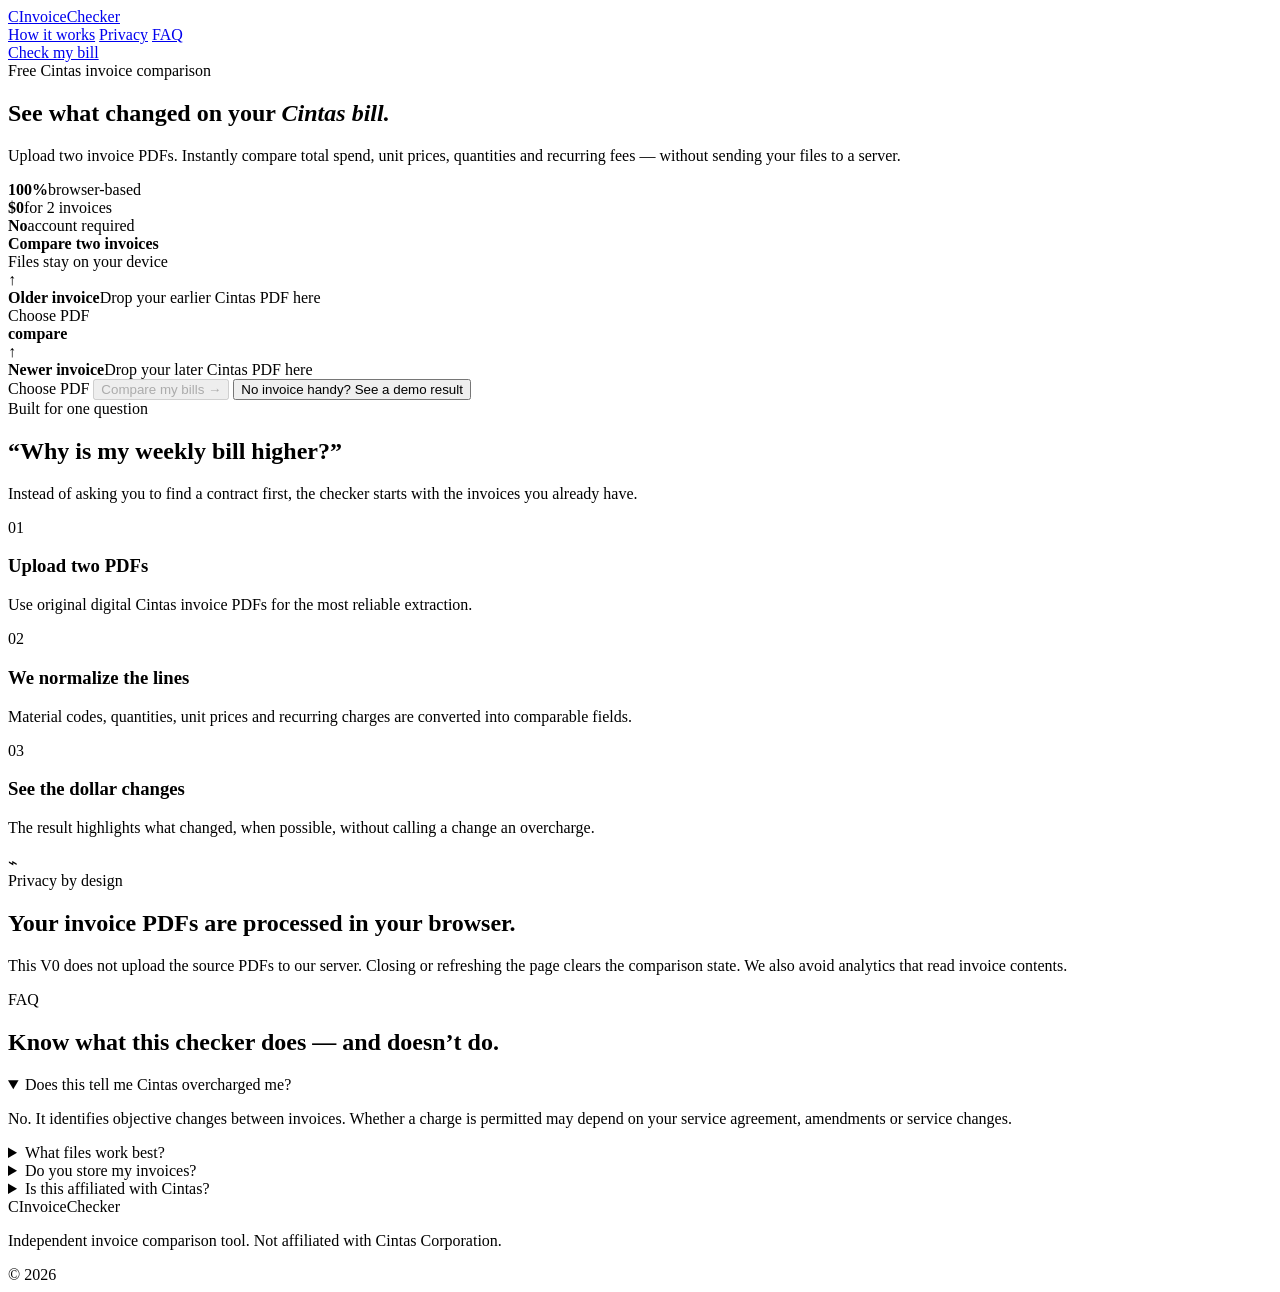
==== cintas-invoice-checker/public/index.html @ 6e4e7163 "Add Cintas Invoice Checker landing and results UI" ====
<!doctype html>
<html lang="en">
<head>
  <meta charset="utf-8" />
  <meta name="viewport" content="width=device-width,initial-scale=1" />
  <title>Cintas Invoice Checker — See What Changed on Your Bill</title>
  <meta name="description" content="Compare two Cintas invoice PDFs and instantly see bill, price, quantity and recurring-charge changes. Files are processed in your browser." />
  <meta name="robots" content="index,follow" />
  <meta name="theme-color" content="#f4f5ef" />
  <meta property="og:title" content="Cintas Invoice Checker" />
  <meta property="og:description" content="Upload two Cintas invoices. See exactly what changed." />
  <meta property="og:type" content="website" />
  <link rel="preconnect" href="https://cdn.jsdelivr.net" crossorigin />
  <link rel="stylesheet" href="/styles.css" />
</head>
<body>
  <header class="site-header">
    <a class="brand" href="#top"><span class="brand-mark">C</span><span>InvoiceChecker</span></a>
    <nav>
      <a href="#how-it-works">How it works</a>
      <a href="#privacy">Privacy</a>
      <a href="#faq">FAQ</a>
    </nav>
    <a class="header-cta" href="#checker">Check my bill</a>
  </header>

  <main id="top">
    <section class="hero">
      <div class="hero-copy">
        <div class="hero-kicker"><span></span> Free Cintas invoice comparison</div>
        <h1>See what changed on your <em>Cintas bill.</em></h1>
        <p class="hero-lead">Upload two invoice PDFs. Instantly compare total spend, unit prices, quantities and recurring fees — without sending your files to a server.</p>
        <div class="trust-row">
          <div><strong>100%</strong><span>browser-based</span></div>
          <div><strong>$0</strong><span>for 2 invoices</span></div>
          <div><strong>No</strong><span>account required</span></div>
        </div>
      </div>

      <div class="checker-card" id="checker">
        <div class="checker-head">
          <div><span class="status-dot"></span><strong>Compare two invoices</strong></div>
          <span class="privacy-chip">Files stay on your device</span>
        </div>

        <label class="upload-card" id="older-card">
          <input id="older-file" type="file" accept="application/pdf,.pdf" hidden />
          <div class="upload-icon" id="older-icon">↑</div>
          <div><strong>Older invoice</strong><span id="older-name">Drop your earlier Cintas PDF here</span><small id="older-error"></small></div>
          <span class="small-button">Choose PDF</span>
        </label>

        <div class="compare-line"><span></span><b>compare</b><span></span></div>

        <label class="upload-card" id="newer-card">
          <input id="newer-file" type="file" accept="application/pdf,.pdf" hidden />
          <div class="upload-icon" id="newer-icon">↑</div>
          <div><strong>Newer invoice</strong><span id="newer-name">Drop your later Cintas PDF here</span><small id="newer-error"></small></div>
          <span class="small-button">Choose PDF</span>
        </label>

        <div class="inline-error" id="global-error" hidden></div>
        <button class="primary-button full" id="compare-button" disabled>Compare my bills <span>→</span></button>
        <button class="demo-link" id="demo-button" type="button">No invoice handy? See a demo result</button>
      </div>
    </section>

    <section class="results-wrap" id="results" hidden>
      <div class="results-head">
        <div>
          <span class="eyebrow">Comparison complete</span>
          <h2 id="results-title">Your Cintas bill has changes</h2>
          <p>Changes below are based only on the two invoices you provided.</p>
        </div>
        <button class="secondary-button" id="reset-button">Compare another pair</button>
      </div>

      <div class="metric-grid">
        <article class="metric-card"><span>Older invoice</span><strong id="metric-old">—</strong><small id="metric-old-date">—</small></article>
        <article class="metric-card"><span>Newer invoice</span><strong id="metric-new">—</strong><small id="metric-new-date">—</small></article>
        <article class="metric-card accent" id="difference-card"><span>Difference</span><strong id="metric-diff">—</strong><small id="metric-pct">—</small></article>
        <article class="metric-card"><span>Annualized*</span><strong id="metric-annual">—</strong><small>If this is a weekly recurring bill</small></article>
      </div>

      <div class="summary-strip">
        <div><strong id="count-price">0</strong><span>price changes</span></div>
        <div><strong id="count-fee">0</strong><span>fee changes</span></div>
        <div><strong id="count-new">0</strong><span>new items</span></div>
        <div><strong id="count-removed">0</strong><span>removed items</span></div>
      </div>

      <div class="notice warning-notice" id="review-note" hidden><strong>Review note</strong><span id="review-note-text"></span></div>

      <div class="findings">
        <div class="section-title-row">
          <div><span class="eyebrow">What changed</span><h3>Invoice details</h3></div>
          <span class="confidence" id="confidence">Parser confidence —</span>
        </div>
        <div id="finding-list"></div>
      </div>

      <div class="upgrade-card">
        <div><span class="eyebrow">Next step</span><h3>Want to see when the changes started?</h3><p>Historical Scan will compare up to 12 months of invoices and build a price-and-fee timeline. This paid feature is being validated before launch.</p></div>
        <button class="primary-button" id="early-access">Join early access</button>
      </div>
      <p class="disclaimer">*Annualized amounts are simple estimates based on a 52-week recurring schedule. This tool identifies billing changes and potential discrepancies. It does not determine whether a charge violates an agreement and does not provide legal, accounting, or contractual advice.</p>
    </section>

    <section class="proof-section" id="how-it-works">
      <div class="section-intro"><span class="eyebrow">Built for one question</span><h2>“Why is my weekly bill higher?”</h2><p>Instead of asking you to find a contract first, the checker starts with the invoices you already have.</p></div>
      <div class="steps-grid">
        <article><span>01</span><h3>Upload two PDFs</h3><p>Use original digital Cintas invoice PDFs for the most reliable extraction.</p></article>
        <article><span>02</span><h3>We normalize the lines</h3><p>Material codes, quantities, unit prices and recurring charges are converted into comparable fields.</p></article>
        <article><span>03</span><h3>See the dollar changes</h3><p>The result highlights what changed, when possible, without calling a change an overcharge.</p></article>
      </div>
    </section>

    <section class="privacy-section" id="privacy">
      <div class="privacy-card">
        <div class="lock">⌁</div>
        <div><span class="eyebrow">Privacy by design</span><h2>Your invoice PDFs are processed in your browser.</h2><p>This V0 does not upload the source PDFs to our server. Closing or refreshing the page clears the comparison state. We also avoid analytics that read invoice contents.</p></div>
      </div>
    </section>

    <section class="faq-section" id="faq">
      <div class="section-intro"><span class="eyebrow">FAQ</span><h2>Know what this checker does — and doesn’t do.</h2></div>
      <div class="faq-grid">
        <details open><summary>Does this tell me Cintas overcharged me?</summary><p>No. It identifies objective changes between invoices. Whether a charge is permitted may depend on your service agreement, amendments or service changes.</p></details>
        <details><summary>What files work best?</summary><p>Original digital invoice PDFs with selectable text. Scans and phone photos are not supported in this validation version.</p></details>
        <details><summary>Do you store my invoices?</summary><p>Not in this V0. The source PDFs are parsed locally in your browser and are not intentionally transmitted to our server.</p></details>
        <details><summary>Is this affiliated with Cintas?</summary><p>No. This is an independent comparison tool and is not affiliated with, endorsed by, or sponsored by Cintas Corporation.</p></details>
      </div>
    </section>
  </main>

  <footer>
    <div class="brand"><span class="brand-mark">C</span><span>InvoiceChecker</span></div>
    <p>Independent invoice comparison tool. Not affiliated with Cintas Corporation.</p>
    <span>© 2026</span>
  </footer>

  <script type="module" src="/app.js"></script>
</body>
</html>
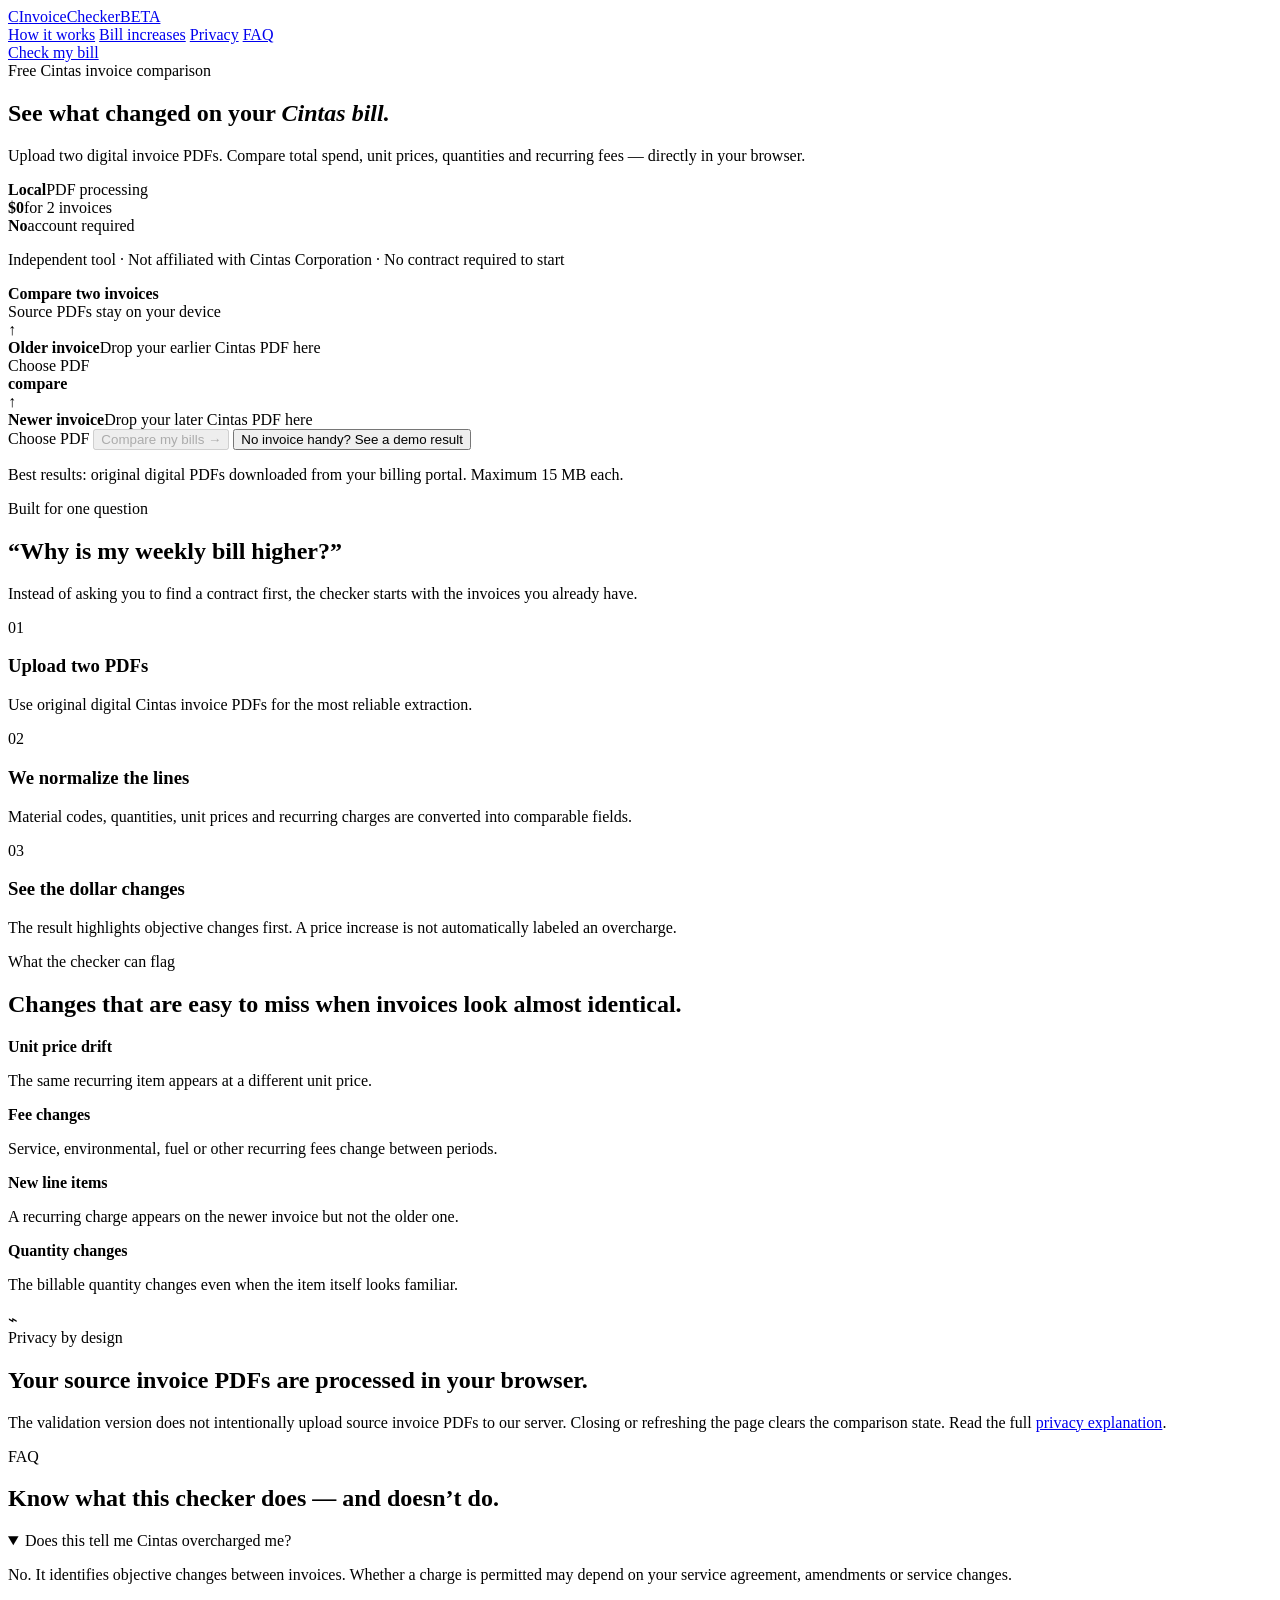
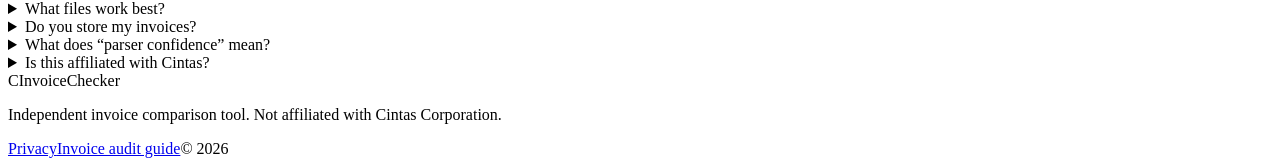
==== commit 4218f4a6: "Improve conversion, trust, SEO and result UX" ====
--- a/cintas-invoice-checker/public/index.html
+++ b/cintas-invoice-checker/public/index.html
@@ -3,22 +3,51 @@
 <head>
   <meta charset="utf-8" />
   <meta name="viewport" content="width=device-width,initial-scale=1" />
-  <title>Cintas Invoice Checker — See What Changed on Your Bill</title>
-  <meta name="description" content="Compare two Cintas invoice PDFs and instantly see bill, price, quantity and recurring-charge changes. Files are processed in your browser." />
-  <meta name="robots" content="index,follow" />
+  <title>Cintas Invoice Checker — Compare Bills for Price & Fee Changes</title>
+  <meta name="description" content="Compare two Cintas invoice PDFs in your browser. See bill-total, unit-price, quantity, fee and recurring-item changes without uploading source PDFs to our server." />
+  <meta name="robots" content="index,follow,max-image-preview:large" />
   <meta name="theme-color" content="#f4f5ef" />
   <meta property="og:title" content="Cintas Invoice Checker" />
   <meta property="og:description" content="Upload two Cintas invoices. See exactly what changed." />
   <meta property="og:type" content="website" />
+  <meta property="og:url" content="https://cintas-invoice-checker.pages.dev/" />
+  <meta name="twitter:card" content="summary" />
+  <link rel="canonical" href="https://cintas-invoice-checker.pages.dev/" />
   <link rel="preconnect" href="https://cdn.jsdelivr.net" crossorigin />
+  <link rel="icon" href="/favicon.svg" type="image/svg+xml" />
   <link rel="stylesheet" href="/styles.css" />
+  <script type="application/ld+json">
+  {
+    "@context":"https://schema.org",
+    "@type":"SoftwareApplication",
+    "name":"Cintas Invoice Checker",
+    "applicationCategory":"BusinessApplication",
+    "operatingSystem":"Web",
+    "offers":{"@type":"Offer","price":"0","priceCurrency":"USD"},
+    "description":"Browser-based comparison tool for checking changes between two Cintas invoice PDFs.",
+    "url":"https://cintas-invoice-checker.pages.dev/",
+    "isAccessibleForFree":true
+  }
+  </script>
+  <script type="application/ld+json">
+  {
+    "@context":"https://schema.org",
+    "@type":"FAQPage",
+    "mainEntity":[
+      {"@type":"Question","name":"Does this tell me Cintas overcharged me?","acceptedAnswer":{"@type":"Answer","text":"No. The checker identifies objective changes between invoices. Whether a charge is permitted can depend on your service agreement, amendments or service changes."}},
+      {"@type":"Question","name":"Do you store my invoices?","acceptedAnswer":{"@type":"Answer","text":"The validation version parses source PDFs in your browser and does not intentionally upload those source PDFs to our server."}},
+      {"@type":"Question","name":"What files work best?","acceptedAnswer":{"@type":"Answer","text":"Original digital invoice PDFs with selectable text work best. Scans and phone photos are not supported in this validation version."}}
+    ]
+  }
+  </script>
 </head>
 <body>
   <header class="site-header">
-    <a class="brand" href="#top"><span class="brand-mark">C</span><span>InvoiceChecker</span></a>
-    <nav>
+    <a class="brand" href="#top" aria-label="Cintas Invoice Checker home"><span class="brand-mark">C</span><span>InvoiceChecker</span><span class="beta-badge">BETA</span></a>
+    <nav aria-label="Primary navigation">
       <a href="#how-it-works">How it works</a>
-      <a href="#privacy">Privacy</a>
+      <a href="/cintas-bill-increase/">Bill increases</a>
+      <a href="/privacy/">Privacy</a>
       <a href="#faq">FAQ</a>
     </nav>
     <a class="header-cta" href="#checker">Check my bill</a>
@@ -29,18 +58,19 @@
       <div class="hero-copy">
         <div class="hero-kicker"><span></span> Free Cintas invoice comparison</div>
         <h1>See what changed on your <em>Cintas bill.</em></h1>
-        <p class="hero-lead">Upload two invoice PDFs. Instantly compare total spend, unit prices, quantities and recurring fees — without sending your files to a server.</p>
-        <div class="trust-row">
-          <div><strong>100%</strong><span>browser-based</span></div>
+        <p class="hero-lead">Upload two digital invoice PDFs. Compare total spend, unit prices, quantities and recurring fees — directly in your browser.</p>
+        <div class="trust-row" aria-label="Product benefits">
+          <div><strong>Local</strong><span>PDF processing</span></div>
           <div><strong>$0</strong><span>for 2 invoices</span></div>
           <div><strong>No</strong><span>account required</span></div>
         </div>
+        <p class="micro-trust">Independent tool · Not affiliated with Cintas Corporation · No contract required to start</p>
       </div>
 
       <div class="checker-card" id="checker">
         <div class="checker-head">
           <div><span class="status-dot"></span><strong>Compare two invoices</strong></div>
-          <span class="privacy-chip">Files stay on your device</span>
+          <span class="privacy-chip">Source PDFs stay on your device</span>
         </div>
 
         <label class="upload-card" id="older-card">
@@ -59,9 +89,13 @@
           <span class="small-button">Choose PDF</span>
         </label>
 
-        <div class="inline-error" id="global-error" hidden></div>
+        <div class="analysis-progress" id="analysis-progress" hidden aria-live="polite">
+          <span class="spinner"></span><span id="analysis-status">Reading invoices…</span>
+        </div>
+        <div class="inline-error" id="global-error" hidden role="alert"></div>
         <button class="primary-button full" id="compare-button" disabled>Compare my bills <span>→</span></button>
         <button class="demo-link" id="demo-button" type="button">No invoice handy? See a demo result</button>
+        <p class="checker-footnote">Best results: original digital PDFs downloaded from your billing portal. Maximum 15 MB each.</p>
       </div>
     </section>
 
@@ -72,14 +106,17 @@
           <h2 id="results-title">Your Cintas bill has changes</h2>
           <p>Changes below are based only on the two invoices you provided.</p>
         </div>
-        <button class="secondary-button" id="reset-button">Compare another pair</button>
+        <div class="results-actions">
+          <button class="secondary-button" id="copy-summary" hidden>Copy summary</button>
+          <button class="secondary-button" id="reset-button">Compare another pair</button>
+        </div>
       </div>
 
       <div class="metric-grid">
         <article class="metric-card"><span>Older invoice</span><strong id="metric-old">—</strong><small id="metric-old-date">—</small></article>
         <article class="metric-card"><span>Newer invoice</span><strong id="metric-new">—</strong><small id="metric-new-date">—</small></article>
         <article class="metric-card accent" id="difference-card"><span>Difference</span><strong id="metric-diff">—</strong><small id="metric-pct">—</small></article>
-        <article class="metric-card"><span>Annualized*</span><strong id="metric-annual">—</strong><small>If this is a weekly recurring bill</small></article>
+        <article class="metric-card"><span>Annualized*</span><strong id="metric-annual">—</strong><small>Assumes a weekly recurring bill</small></article>
       </div>
 
       <div class="summary-strip">
@@ -100,8 +137,8 @@
       </div>
 
       <div class="upgrade-card">
-        <div><span class="eyebrow">Next step</span><h3>Want to see when the changes started?</h3><p>Historical Scan will compare up to 12 months of invoices and build a price-and-fee timeline. This paid feature is being validated before launch.</p></div>
-        <button class="primary-button" id="early-access">Join early access</button>
+        <div><span class="eyebrow">Next product step</span><h3>Historical invoice scan</h3><p>The next version will compare up to 12 months of invoices to show when price and fee changes started. We will only add paid functionality after the two-invoice checker proves useful.</p></div>
+        <a class="text-link" href="/cintas-invoice-audit/">How invoice auditing works →</a>
       </div>
       <p class="disclaimer">*Annualized amounts are simple estimates based on a 52-week recurring schedule. This tool identifies billing changes and potential discrepancies. It does not determine whether a charge violates an agreement and does not provide legal, accounting, or contractual advice.</p>
     </section>
@@ -111,14 +148,27 @@
       <div class="steps-grid">
         <article><span>01</span><h3>Upload two PDFs</h3><p>Use original digital Cintas invoice PDFs for the most reliable extraction.</p></article>
         <article><span>02</span><h3>We normalize the lines</h3><p>Material codes, quantities, unit prices and recurring charges are converted into comparable fields.</p></article>
-        <article><span>03</span><h3>See the dollar changes</h3><p>The result highlights what changed, when possible, without calling a change an overcharge.</p></article>
+        <article><span>03</span><h3>See the dollar changes</h3><p>The result highlights objective changes first. A price increase is not automatically labeled an overcharge.</p></article>
+      </div>
+    </section>
+
+    <section class="evidence-section">
+      <div class="evidence-copy">
+        <span class="eyebrow">What the checker can flag</span>
+        <h2>Changes that are easy to miss when invoices look almost identical.</h2>
+      </div>
+      <div class="evidence-grid">
+        <article><strong>Unit price drift</strong><p>The same recurring item appears at a different unit price.</p></article>
+        <article><strong>Fee changes</strong><p>Service, environmental, fuel or other recurring fees change between periods.</p></article>
+        <article><strong>New line items</strong><p>A recurring charge appears on the newer invoice but not the older one.</p></article>
+        <article><strong>Quantity changes</strong><p>The billable quantity changes even when the item itself looks familiar.</p></article>
       </div>
     </section>
 
     <section class="privacy-section" id="privacy">
       <div class="privacy-card">
         <div class="lock">⌁</div>
-        <div><span class="eyebrow">Privacy by design</span><h2>Your invoice PDFs are processed in your browser.</h2><p>This V0 does not upload the source PDFs to our server. Closing or refreshing the page clears the comparison state. We also avoid analytics that read invoice contents.</p></div>
+        <div><span class="eyebrow">Privacy by design</span><h2>Your source invoice PDFs are processed in your browser.</h2><p>The validation version does not intentionally upload source invoice PDFs to our server. Closing or refreshing the page clears the comparison state. Read the full <a href="/privacy/">privacy explanation</a>.</p></div>
       </div>
     </section>
 
@@ -127,7 +177,8 @@
       <div class="faq-grid">
         <details open><summary>Does this tell me Cintas overcharged me?</summary><p>No. It identifies objective changes between invoices. Whether a charge is permitted may depend on your service agreement, amendments or service changes.</p></details>
         <details><summary>What files work best?</summary><p>Original digital invoice PDFs with selectable text. Scans and phone photos are not supported in this validation version.</p></details>
-        <details><summary>Do you store my invoices?</summary><p>Not in this V0. The source PDFs are parsed locally in your browser and are not intentionally transmitted to our server.</p></details>
+        <details><summary>Do you store my invoices?</summary><p>The source PDFs are parsed locally in your browser and are not intentionally transmitted to our server in this validation version.</p></details>
+        <details><summary>What does “parser confidence” mean?</summary><p>It is a product-quality signal based on whether core invoice fields were identified consistently. It is not a guarantee that every line was read perfectly, so important findings should still be checked against the original invoice.</p></details>
         <details><summary>Is this affiliated with Cintas?</summary><p>No. This is an independent comparison tool and is not affiliated with, endorsed by, or sponsored by Cintas Corporation.</p></details>
       </div>
     </section>
@@ -136,7 +187,7 @@
   <footer>
     <div class="brand"><span class="brand-mark">C</span><span>InvoiceChecker</span></div>
     <p>Independent invoice comparison tool. Not affiliated with Cintas Corporation.</p>
-    <span>© 2026</span>
+    <div class="footer-links"><a href="/privacy/">Privacy</a><a href="/cintas-invoice-audit/">Invoice audit guide</a><span>© 2026</span></div>
   </footer>
 
   <script type="module" src="/app.js"></script>
